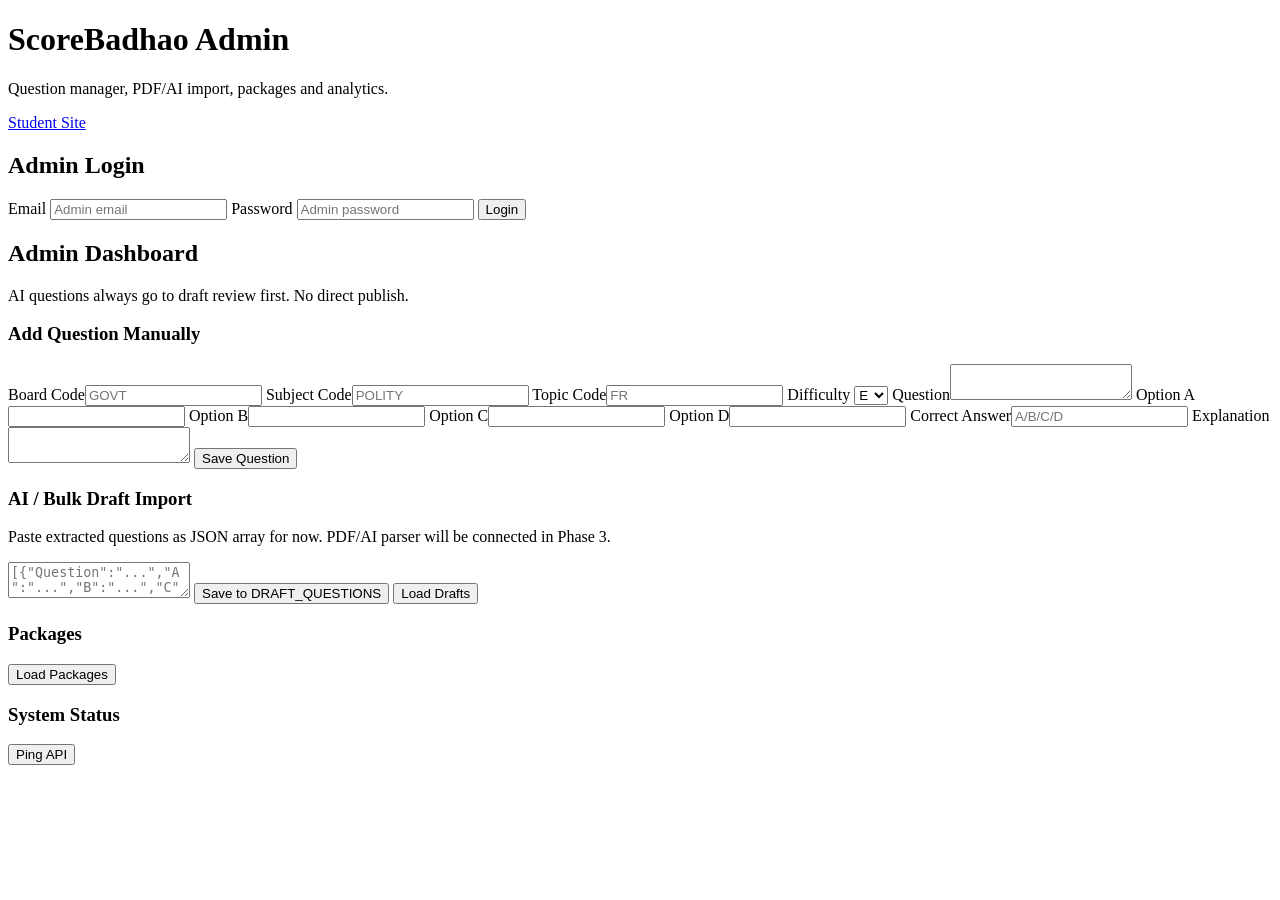
==== admin.html @ 35b72e69 "Add files via upload" ====
<!DOCTYPE html>
<html lang="en">
<head>
  <meta charset="UTF-8" />
  <meta name="viewport" content="width=device-width, initial-scale=1.0" />
  <title>ScoreBadhao Admin</title>
  <link rel="stylesheet" href="assets/css/main.css" />
</head>
<body>
  <div id="toastRoot" class="toast-root"></div>

  <header class="topbar">
    <div>
      <h1>ScoreBadhao Admin</h1>
      <p>Question manager, PDF/AI import, packages and analytics.</p>
    </div>
    <a class="btn ghost" href="index.html">Student Site</a>
  </header>

  <main class="app-shell">
    <section id="adminLoginView" class="view active">
      <div class="card narrow">
        <h2>Admin Login</h2>
        <label>Email</label>
        <input id="adminEmail" placeholder="Admin email" />
        <label>Password</label>
        <input id="adminPassword" type="password" placeholder="Admin password" />
        <button class="btn primary full" id="btnAdminLogin">Login</button>
      </div>
    </section>

    <section id="adminDashboardView" class="view">
      <div class="section-head">
        <h2>Admin Dashboard</h2>
        <p>AI questions always go to draft review first. No direct publish.</p>
      </div>

      <div class="grid two">
        <div class="card">
          <h3>Add Question Manually</h3>
          <label>Board Code</label><input id="qBoard" placeholder="GOVT" />
          <label>Subject Code</label><input id="qSubject" placeholder="POLITY" />
          <label>Topic Code</label><input id="qTopic" placeholder="FR" />
          <label>Difficulty</label>
          <select id="qLevel"><option>E</option><option>M</option><option>H</option></select>
          <label>Question</label><textarea id="qText"></textarea>
          <label>Option A</label><input id="qA" />
          <label>Option B</label><input id="qB" />
          <label>Option C</label><input id="qC" />
          <label>Option D</label><input id="qD" />
          <label>Correct Answer</label><input id="qAnswer" placeholder="A/B/C/D" />
          <label>Explanation</label><textarea id="qExplanation"></textarea>
          <button class="btn primary full" id="btnSaveQuestion">Save Question</button>
        </div>

        <div class="card">
          <h3>AI / Bulk Draft Import</h3>
          <p class="muted">Paste extracted questions as JSON array for now. PDF/AI parser will be connected in Phase 3.</p>
          <textarea id="draftJson" class="large-text" placeholder='[{"Question":"...","A":"...","B":"...","C":"...","D":"...","Answer":"A"}]'></textarea>
          <button class="btn secondary full" id="btnSaveDrafts">Save to DRAFT_QUESTIONS</button>
          <button class="btn ghost full" id="btnLoadDrafts">Load Drafts</button>
          <div id="draftList" class="list"></div>
        </div>

        <div class="card">
          <h3>Packages</h3>
          <button class="btn secondary" id="btnLoadPackages">Load Packages</button>
          <div id="packageList" class="list"></div>
        </div>

        <div class="card">
          <h3>System Status</h3>
          <button class="btn ghost" id="btnPingApi">Ping API</button>
          <pre id="adminStatus" class="status-box"></pre>
        </div>
      </div>
    </section>
  </main>

  <script src="assets/js/config.js"></script>
  <script src="assets/js/toast.js"></script>
  <script src="assets/js/api.js"></script>
  <script src="assets/js/router.js"></script>
  <script src="assets/js/admin.js"></script>
  <script src="assets/js/question_manager.js"></script>
  <script src="assets/js/pdf_import.js"></script>
  <script src="assets/js/ai_import.js"></script>
  <script src="assets/js/payment.js"></script>
</body>
</html>
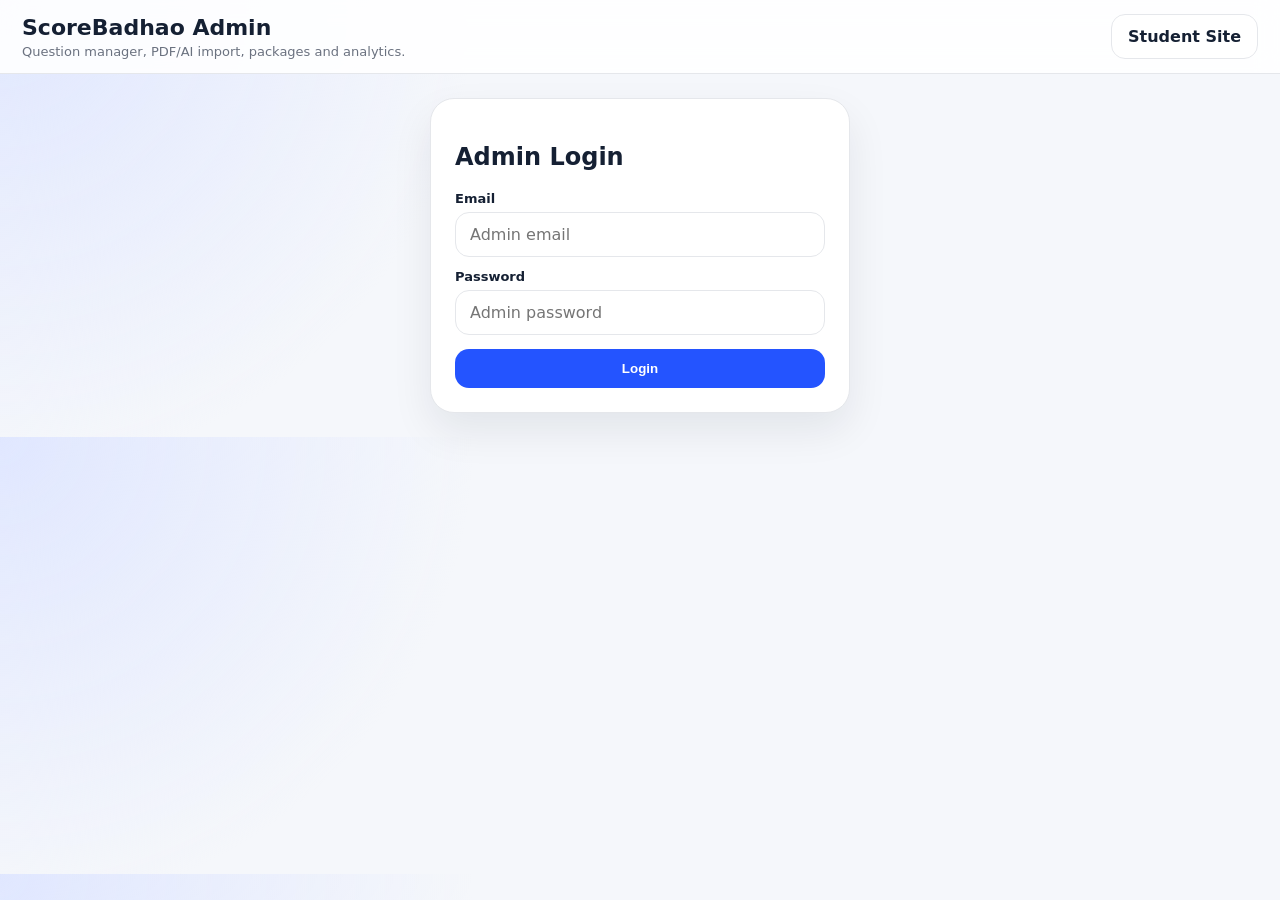
==== commit d6b6564c: "Add files via upload" ====
--- a/admin.html
+++ b/admin.html
@@ -38,9 +38,9 @@
       <div class="grid two">
         <div class="card">
           <h3>Add Question Manually</h3>
-          <label>Board Code</label><input id="qBoard" placeholder="GOVT" />
-          <label>Subject Code</label><input id="qSubject" placeholder="POLITY" />
-          <label>Topic Code</label><input id="qTopic" placeholder="FR" />
+          <label>Board ID</label><input id="qBoard" placeholder="BRD-0001" />
+          <label>Subject ID</label><input id="qSubject" placeholder="SUB-0001" />
+          <label>Topic ID</label><input id="qTopic" placeholder="TPC-0001" />
           <label>Difficulty</label>
           <select id="qLevel"><option>E</option><option>M</option><option>H</option></select>
           <label>Question</label><textarea id="qText"></textarea>
--- a/assets/css/main.css
+++ b/assets/css/main.css
@@ -0,0 +1,295 @@
+:root {
+  --bg: #f5f7fb;
+  --card: #ffffff;
+  --text: #152033;
+  --muted: #6b7280;
+  --primary: #2454ff;
+  --primary-dark: #163bc1;
+  --secondary: #eef2ff;
+  --danger: #dc2626;
+  --success: #16a34a;
+  --warning: #f59e0b;
+  --border: #e5e7eb;
+  --shadow: 0 18px 40px rgba(15, 23, 42, 0.08);
+  font-family: Inter, system-ui, -apple-system, BlinkMacSystemFont, "Segoe UI", sans-serif;
+}
+
+* { box-sizing: border-box; }
+
+body {
+  margin: 0;
+  background: radial-gradient(circle at top left, #e0e7ff, transparent 35%), var(--bg);
+  color: var(--text);
+}
+
+.topbar {
+  position: sticky;
+  top: 0;
+  z-index: 20;
+  background: rgba(255,255,255,0.88);
+  backdrop-filter: blur(12px);
+  border-bottom: 1px solid var(--border);
+  padding: 14px 22px;
+  display: flex;
+  align-items: center;
+  justify-content: space-between;
+}
+
+.topbar h1 { margin: 0; font-size: 22px; }
+.topbar p { margin: 4px 0 0; color: var(--muted); font-size: 13px; }
+.top-actions { display: flex; gap: 10px; align-items: center; }
+
+.app-shell {
+  width: min(1120px, 94vw);
+  margin: 24px auto;
+}
+
+.view { display: none; animation: fadeIn .2s ease; }
+.view.active { display: block; }
+
+@keyframes fadeIn {
+  from { opacity: 0; transform: translateY(6px); }
+  to { opacity: 1; transform: translateY(0); }
+}
+
+.hero-card, .card, .question-card, .palette-card {
+  background: var(--card);
+  border: 1px solid var(--border);
+  border-radius: 24px;
+  box-shadow: var(--shadow);
+  padding: 24px;
+}
+
+.hero-card {
+  min-height: 420px;
+  display: flex;
+  flex-direction: column;
+  justify-content: center;
+}
+
+.hero-card h2 {
+  font-size: clamp(30px, 6vw, 58px);
+  line-height: 1.05;
+  margin: 16px 0;
+  max-width: 820px;
+}
+
+.hero-card p {
+  color: var(--muted);
+  font-size: 18px;
+  max-width: 680px;
+}
+
+.badge {
+  display: inline-flex;
+  align-self: flex-start;
+  background: #eef2ff;
+  color: var(--primary-dark);
+  padding: 8px 12px;
+  border-radius: 999px;
+  font-weight: 700;
+  font-size: 12px;
+}
+
+.card.narrow { max-width: 420px; margin: 0 auto; }
+
+.grid { display: grid; gap: 18px; }
+.grid.two { grid-template-columns: repeat(2, minmax(0, 1fr)); }
+
+.section-head {
+  margin-bottom: 18px;
+}
+
+.section-head h2 { margin-bottom: 4px; }
+.section-head p { color: var(--muted); margin-top: 0; }
+
+label {
+  display: block;
+  margin: 12px 0 6px;
+  font-weight: 700;
+  font-size: 13px;
+}
+
+input, textarea, select {
+  width: 100%;
+  border: 1px solid var(--border);
+  border-radius: 14px;
+  padding: 12px 14px;
+  font: inherit;
+  background: white;
+}
+
+textarea { min-height: 90px; resize: vertical; }
+.large-text { min-height: 230px; font-family: ui-monospace, SFMono-Regular, Menlo, monospace; }
+
+.btn {
+  border: 0;
+  border-radius: 14px;
+  padding: 12px 16px;
+  font-weight: 800;
+  cursor: pointer;
+  text-decoration: none;
+  display: inline-flex;
+  justify-content: center;
+  align-items: center;
+  gap: 8px;
+  transition: transform .12s ease, opacity .12s ease;
+}
+
+.btn:hover { transform: translateY(-1px); }
+.btn.primary { background: var(--primary); color: white; }
+.btn.secondary { background: var(--secondary); color: var(--primary-dark); }
+.btn.ghost { background: #fff; color: var(--text); border: 1px solid var(--border); }
+.btn.danger { background: var(--danger); color: white; }
+.btn.full { width: 100%; margin-top: 14px; }
+.admin-link { background: #111827; color: white; }
+
+.link-btn {
+  border: 0;
+  background: transparent;
+  color: var(--primary);
+  margin-top: 12px;
+  cursor: pointer;
+  font-weight: 700;
+}
+
+.hero-actions { display: flex; gap: 12px; flex-wrap: wrap; margin-top: 18px; }
+
+.list, .test-list {
+  display: grid;
+  gap: 10px;
+  min-height: 50px;
+}
+
+.list-item, .test-item {
+  padding: 13px 14px;
+  border: 1px solid var(--border);
+  border-radius: 14px;
+  background: #fff;
+  cursor: pointer;
+}
+
+.list-item:hover, .test-item:hover {
+  border-color: var(--primary);
+}
+
+.list-item.active {
+  background: #eef2ff;
+  border-color: var(--primary);
+}
+
+.muted { color: var(--muted); }
+
+.exam-toolbar {
+  display: flex;
+  justify-content: space-between;
+  align-items: center;
+  margin-bottom: 18px;
+  gap: 14px;
+}
+
+.timer {
+  background: #111827;
+  color: #fff;
+  border-radius: 18px;
+  padding: 14px 18px;
+  font-weight: 900;
+  min-width: 96px;
+  text-align: center;
+}
+
+.exam-layout {
+  display: grid;
+  grid-template-columns: minmax(0, 1fr) 280px;
+  gap: 18px;
+}
+
+.option {
+  display: block;
+  padding: 14px;
+  margin: 10px 0;
+  border: 1px solid var(--border);
+  border-radius: 14px;
+  cursor: pointer;
+}
+
+.option.selected {
+  background: #eef2ff;
+  border-color: var(--primary);
+}
+
+.answer-actions {
+  display: flex;
+  gap: 10px;
+  flex-wrap: wrap;
+  margin: 18px 0;
+}
+
+.palette {
+  display: grid;
+  grid-template-columns: repeat(5, 1fr);
+  gap: 8px;
+}
+
+.palette button {
+  border: 1px solid var(--border);
+  background: #fff;
+  border-radius: 10px;
+  padding: 10px 0;
+  cursor: pointer;
+  font-weight: 800;
+}
+
+.palette button.active { border-color: var(--primary); color: var(--primary); }
+.palette button.answered { background: #dcfce7; border-color: #86efac; }
+
+.status-box {
+  background: #0f172a;
+  color: #dbeafe;
+  padding: 14px;
+  border-radius: 14px;
+  overflow: auto;
+}
+
+.toast-root {
+  position: fixed;
+  right: 16px;
+  top: 16px;
+  z-index: 9999;
+  display: grid;
+  gap: 10px;
+}
+
+.toast {
+  background: #111827;
+  color: white;
+  padding: 12px 14px;
+  border-radius: 14px;
+  box-shadow: var(--shadow);
+  max-width: 320px;
+  font-weight: 700;
+}
+
+.toast.success { background: var(--success); }
+.toast.error { background: var(--danger); }
+.toast.warning { background: var(--warning); color: #111827; }
+.toast.info { background: var(--primary); }
+
+.skeleton-box {
+  color: transparent;
+  background: linear-gradient(90deg, #f3f4f6, #e5e7eb, #f3f4f6);
+  border-radius: 14px;
+  min-height: 80px;
+  animation: shimmer 1.2s infinite;
+}
+
+@keyframes shimmer {
+  0% { background-position: -200px; }
+  100% { background-position: 200px; }
+}
+
+@media (max-width: 820px) {
+  .grid.two, .exam-layout { grid-template-columns: 1fr; }
+  .topbar { align-items: flex-start; gap: 12px; }
+  .exam-toolbar { align-items: flex-start; }
+}
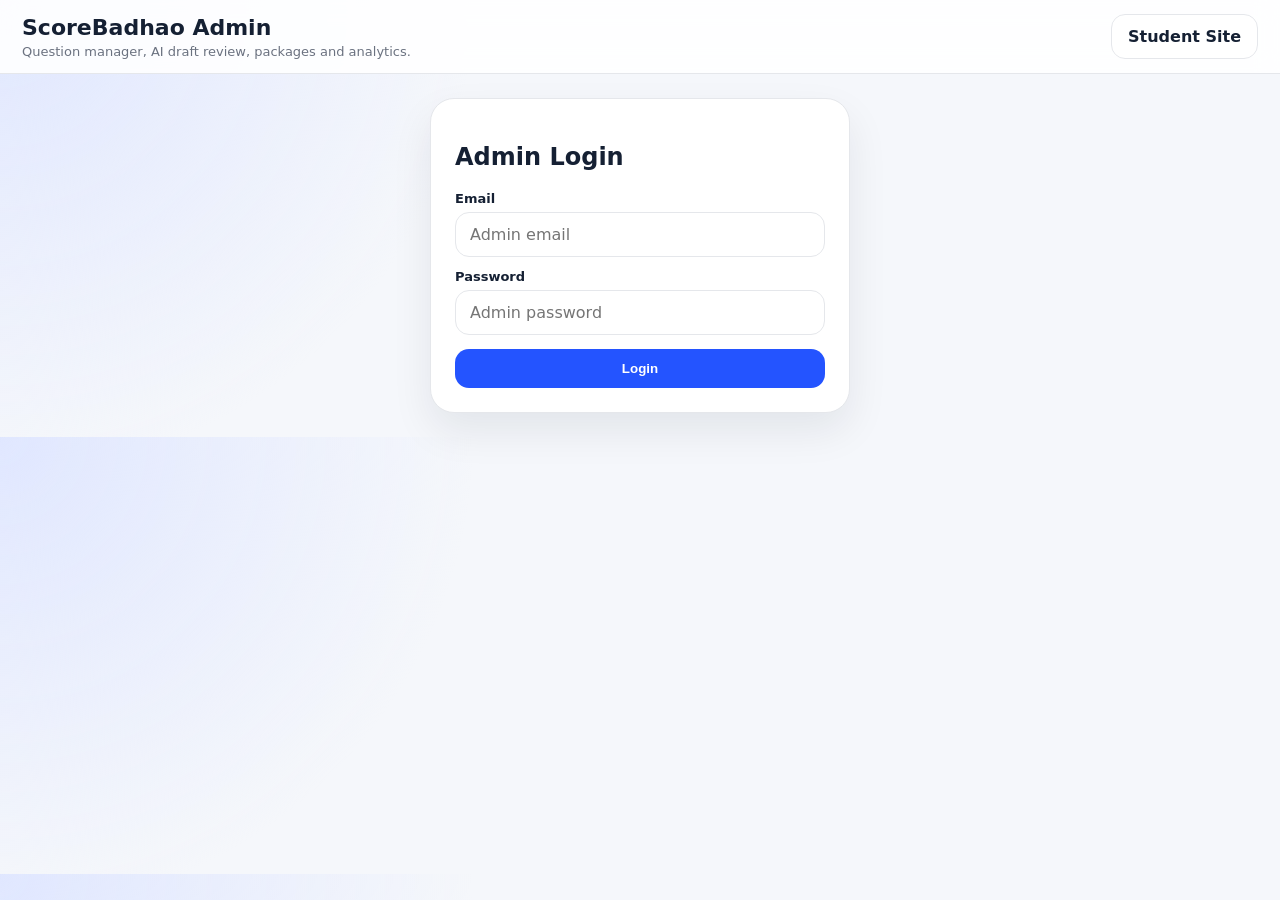
==== commit 09785e91: "Update admin.html" ====
--- a/admin.html
+++ b/admin.html
@@ -8,12 +8,8 @@
 </head>
 <body>
   <div id="toastRoot" class="toast-root"></div>
-
   <header class="topbar">
-    <div>
-      <h1>ScoreBadhao Admin</h1>
-      <p>Question manager, PDF/AI import, packages and analytics.</p>
-    </div>
+    <div><h1>ScoreBadhao Admin</h1><p>Question manager, AI draft review, packages and analytics.</p></div>
     <a class="btn ghost" href="index.html">Student Site</a>
   </header>
 
@@ -21,10 +17,8 @@
     <section id="adminLoginView" class="view active">
       <div class="card narrow">
         <h2>Admin Login</h2>
-        <label>Email</label>
-        <input id="adminEmail" placeholder="Admin email" />
-        <label>Password</label>
-        <input id="adminPassword" type="password" placeholder="Admin password" />
+        <label>Email</label><input id="adminEmail" placeholder="Admin email" />
+        <label>Password</label><input id="adminPassword" type="password" placeholder="Admin password" />
         <button class="btn primary full" id="btnAdminLogin">Login</button>
       </div>
     </section>
@@ -32,48 +26,76 @@
     <section id="adminDashboardView" class="view">
       <div class="section-head">
         <h2>Admin Dashboard</h2>
-        <p>AI questions always go to draft review first. No direct publish.</p>
+        <p>Questions are saved using real database IDs. AI questions must go to draft review first.</p>
       </div>
 
-      <div class="grid two">
-        <div class="card">
-          <h3>Add Question Manually</h3>
-          <label>Board ID</label><input id="qBoard" placeholder="BRD-0001" />
-          <label>Subject ID</label><input id="qSubject" placeholder="SUB-0001" />
-          <label>Topic ID</label><input id="qTopic" placeholder="TPC-0001" />
-          <label>Difficulty</label>
-          <select id="qLevel"><option>E</option><option>M</option><option>H</option></select>
-          <label>Question</label><textarea id="qText"></textarea>
-          <label>Option A</label><input id="qA" />
-          <label>Option B</label><input id="qB" />
-          <label>Option C</label><input id="qC" />
-          <label>Option D</label><input id="qD" />
-          <label>Correct Answer</label><input id="qAnswer" placeholder="A/B/C/D" />
-          <label>Explanation</label><textarea id="qExplanation"></textarea>
-          <button class="btn primary full" id="btnSaveQuestion">Save Question</button>
+      <div class="admin-tabs">
+        <button class="admin-tab active" data-admin-tab="manualQuestionPanel">Manual Question</button>
+        <button class="admin-tab" data-admin-tab="draftQuestionPanel">Draft Review</button>
+        <button class="admin-tab" data-admin-tab="packagePanel">Packages</button>
+        <button class="admin-tab" data-admin-tab="systemPanel">System</button>
+      </div>
+
+      <section id="manualQuestionPanel" class="admin-panel active">
+        <div class="grid two">
+          <div class="card">
+            <h3>Add Question</h3>
+            <div class="grid two compact-grid">
+              <div><label>Board</label><select id="adminBoardSelect"></select></div>
+              <div><label>Exam</label><select id="adminExamSelect"></select></div>
+              <div><label>Subject</label><select id="adminSubjectSelect"></select></div>
+              <div><label>Topic</label><select id="adminTopicSelect"></select></div>
+              <div><label>Difficulty</label><select id="qLevel"><option value="E">Easy</option><option value="M">Medium</option><option value="H">Hard</option></select></div>
+              <div><label>Language</label><select id="qLanguage"><option>Gujarati</option><option>English</option><option>Hindi</option></select></div>
+            </div>
+            <label>Question</label><textarea id="qText" placeholder="Enter question"></textarea>
+            <div class="grid two compact-grid">
+              <div><label>Option A</label><input id="qA" /></div>
+              <div><label>Option B</label><input id="qB" /></div>
+              <div><label>Option C</label><input id="qC" /></div>
+              <div><label>Option D</label><input id="qD" /></div>
+            </div>
+            <label>Correct Answer</label><select id="qAnswer"><option value="A">A</option><option value="B">B</option><option value="C">C</option><option value="D">D</option></select>
+            <label>Explanation</label><textarea id="qExplanation" placeholder="Enter explanation"></textarea>
+            <button class="btn primary full" id="btnSaveQuestion">Save Question</button>
+          </div>
+          <div class="card">
+            <h3>Question Save Status</h3>
+            <p class="muted">After saving, generated Question_ID will appear here.</p>
+            <pre id="questionSaveStatus" class="status-box"></pre>
+            <div class="admin-note"><strong>Locked rule:</strong><p>Question ID is auto-generated by Apps Script. Do not enter manual Question_ID unless repairing old data.</p></div>
+          </div>
         </div>
+      </section>
 
-        <div class="card">
-          <h3>AI / Bulk Draft Import</h3>
-          <p class="muted">Paste extracted questions as JSON array for now. PDF/AI parser will be connected in Phase 3.</p>
-          <textarea id="draftJson" class="large-text" placeholder='[{"Question":"...","A":"...","B":"...","C":"...","D":"...","Answer":"A"}]'></textarea>
-          <button class="btn secondary full" id="btnSaveDrafts">Save to DRAFT_QUESTIONS</button>
-          <button class="btn ghost full" id="btnLoadDrafts">Load Drafts</button>
-          <div id="draftList" class="list"></div>
+      <section id="draftQuestionPanel" class="admin-panel">
+        <div class="grid two">
+          <div class="card">
+            <h3>AI / Bulk Draft Import</h3>
+            <p class="muted">Paste extracted questions as JSON array. They will be saved in DRAFT_QUESTIONS only.</p>
+            <div class="grid two compact-grid">
+              <div><label>Board</label><select id="draftBoardSelect"></select></div>
+              <div><label>Exam</label><select id="draftExamSelect"></select></div>
+              <div><label>Subject</label><select id="draftSubjectSelect"></select></div>
+              <div><label>Topic</label><select id="draftTopicSelect"></select></div>
+            </div>
+            <textarea id="draftJson" class="large-text" placeholder='[{"Question":"...","A":"...","B":"...","C":"...","D":"...","Answer":"A","Explanation":"..."}]'></textarea>
+            <button class="btn secondary full" id="btnSaveDrafts">Save to DRAFT_QUESTIONS</button>
+          </div>
+          <div class="card">
+            <h3>Pending Draft Questions</h3>
+            <button class="btn ghost full" id="btnLoadDrafts">Load Pending Drafts</button>
+            <div id="draftList" class="draft-list"></div>
+          </div>
         </div>
+      </section>
 
-        <div class="card">
-          <h3>Packages</h3>
-          <button class="btn secondary" id="btnLoadPackages">Load Packages</button>
-          <div id="packageList" class="list"></div>
-        </div>
-
-        <div class="card">
-          <h3>System Status</h3>
-          <button class="btn ghost" id="btnPingApi">Ping API</button>
-          <pre id="adminStatus" class="status-box"></pre>
-        </div>
-      </div>
+      <section id="packagePanel" class="admin-panel">
+        <div class="card"><h3>Packages</h3><button class="btn secondary" id="btnLoadPackages">Load Packages</button><div id="packageList" class="list"></div></div>
+      </section>
+      <section id="systemPanel" class="admin-panel">
+        <div class="card"><h3>System Status</h3><button class="btn ghost" id="btnPingApi">Ping API</button><pre id="adminStatus" class="status-box"></pre></div>
+      </section>
     </section>
   </main>
 
--- a/assets/css/main.css
+++ b/assets/css/main.css
@@ -293,3 +293,234 @@
   .topbar { align-items: flex-start; gap: 12px; }
   .exam-toolbar { align-items: flex-start; }
 }
+
+
+/* ===== SCOREBADHAO PHASE 2.1 MCQ ENGINE PATCH ===== */
+
+.sticky-exam-toolbar {
+  position: sticky;
+  top: 72px;
+  z-index: 10;
+  background: rgba(245, 247, 251, 0.92);
+  backdrop-filter: blur(10px);
+  border: 1px solid var(--border);
+  border-radius: 22px;
+  padding: 14px;
+}
+
+.exam-stats-mini {
+  display: flex;
+  gap: 10px;
+  align-items: center;
+  flex-wrap: wrap;
+}
+
+.exam-stats-mini span {
+  background: #fff;
+  border: 1px solid var(--border);
+  border-radius: 999px;
+  padding: 9px 12px;
+  font-size: 13px;
+  font-weight: 800;
+}
+
+.btn.review {
+  background: #f3e8ff;
+  color: #6b21a8;
+}
+
+.question-no-pill {
+  display: inline-flex;
+  background: #eef2ff;
+  color: var(--primary-dark);
+  border-radius: 999px;
+  padding: 8px 12px;
+  font-size: 13px;
+  font-weight: 900;
+}
+
+.option input {
+  margin-right: 8px;
+}
+
+.option.correct-review {
+  background: #dcfce7;
+  border-color: #86efac;
+}
+
+.option.wrong-review {
+  background: #fee2e2;
+  border-color: #fca5a5;
+}
+
+.palette-legend {
+  display: grid;
+  grid-template-columns: 1fr 1fr;
+  gap: 8px;
+  font-size: 12px;
+  color: var(--muted);
+  margin-bottom: 14px;
+}
+
+.palette-legend span {
+  display: inline-flex;
+  align-items: center;
+  gap: 6px;
+}
+
+.dot {
+  width: 10px;
+  height: 10px;
+  border-radius: 999px;
+  display: inline-block;
+  background: #e5e7eb;
+  border: 1px solid var(--border);
+}
+
+.dot.current { background: var(--primary); }
+.dot.answered { background: #22c55e; }
+.dot.review { background: #a855f7; }
+.dot.blank { background: #e5e7eb; }
+
+.palette button.review {
+  background: #f3e8ff;
+  border-color: #c084fc;
+  color: #6b21a8;
+}
+
+.palette button.answered {
+  background: #dcfce7;
+  border-color: #86efac;
+  color: #166534;
+}
+
+.palette button.current {
+  background: var(--primary);
+  border-color: var(--primary);
+  color: white;
+}
+
+.palette button.current.review {
+  background: #7c3aed;
+  color: white;
+}
+
+.modal-overlay {
+  position: fixed;
+  inset: 0;
+  z-index: 10000;
+  background: rgba(15, 23, 42, 0.55);
+  display: grid;
+  place-items: center;
+  padding: 18px;
+}
+
+.modal-card {
+  background: white;
+  width: min(520px, 94vw);
+  border-radius: 24px;
+  padding: 24px;
+  box-shadow: var(--shadow);
+}
+
+.summary-grid {
+  display: grid;
+  grid-template-columns: repeat(2, minmax(0,1fr));
+  gap: 12px;
+  margin: 18px 0;
+}
+
+.summary-tile {
+  border: 1px solid var(--border);
+  border-radius: 16px;
+  padding: 14px;
+  background: #f8fafc;
+}
+
+.summary-tile strong {
+  display: block;
+  font-size: 24px;
+  margin-top: 4px;
+}
+
+.modal-actions {
+  display: flex;
+  justify-content: flex-end;
+  gap: 10px;
+}
+
+.result-grid {
+  display: grid;
+  grid-template-columns: repeat(3, minmax(0,1fr));
+  gap: 14px;
+  margin: 18px 0;
+}
+
+.result-tile {
+  border: 1px solid var(--border);
+  border-radius: 18px;
+  padding: 18px;
+  background: #f8fafc;
+}
+
+.result-tile span {
+  color: var(--muted);
+  font-size: 13px;
+  font-weight: 700;
+}
+
+.result-tile strong {
+  display: block;
+  font-size: 30px;
+  margin-top: 6px;
+}
+
+.review-list {
+  display: grid;
+  gap: 16px;
+  margin-bottom: 20px;
+}
+
+.review-card {
+  background: white;
+  border: 1px solid var(--border);
+  border-radius: 22px;
+  padding: 20px;
+  box-shadow: var(--shadow);
+}
+
+.review-card.correct {
+  border-left: 6px solid #22c55e;
+}
+
+.review-card.wrong {
+  border-left: 6px solid #ef4444;
+}
+
+.review-card.skipped {
+  border-left: 6px solid #94a3b8;
+}
+
+.explanation-box {
+  margin-top: 12px;
+  padding: 14px;
+  background: #f8fafc;
+  border: 1px solid var(--border);
+  border-radius: 14px;
+}
+
+@media (max-width: 820px) {
+  .sticky-exam-toolbar {
+    top: 86px;
+  }
+  .result-grid, .summary-grid {
+    grid-template-columns: 1fr 1fr;
+  }
+  .modal-actions {
+    flex-direction: column;
+  }
+}
+/* FIX: hide submit modal properly */
+.modal-overlay[hidden] {
+  display: none !important;
+}
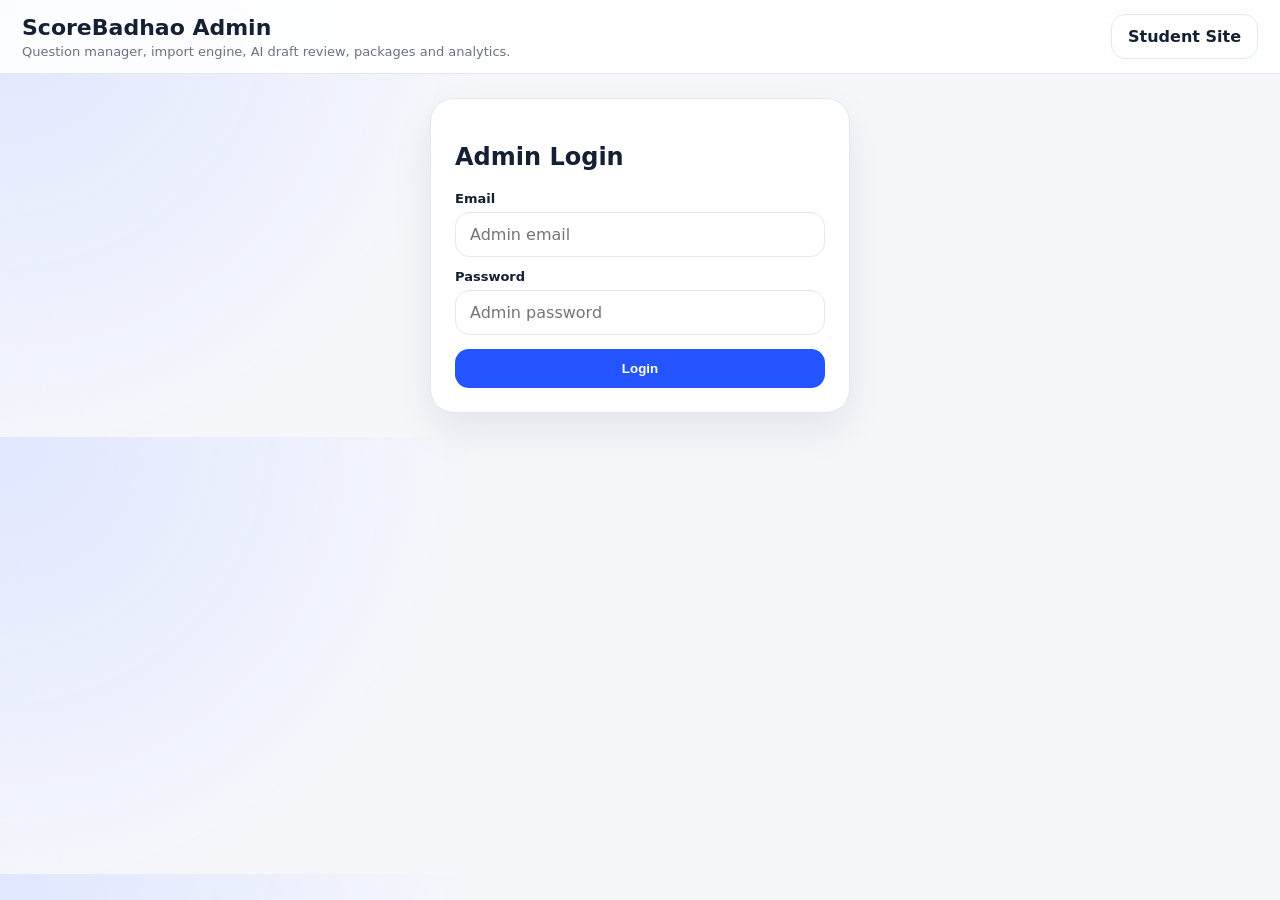
==== commit c9b9d0d3: "Update admin.html" ====
--- a/admin.html
+++ b/admin.html
@@ -1,112 +1,25 @@
-<!DOCTYPE html>
-<html lang="en">
-<head>
-  <meta charset="UTF-8" />
-  <meta name="viewport" content="width=device-width, initial-scale=1.0" />
-  <title>ScoreBadhao Admin</title>
-  <link rel="stylesheet" href="assets/css/main.css" />
-</head>
-<body>
-  <div id="toastRoot" class="toast-root"></div>
-  <header class="topbar">
-    <div><h1>ScoreBadhao Admin</h1><p>Question manager, AI draft review, packages and analytics.</p></div>
-    <a class="btn ghost" href="index.html">Student Site</a>
-  </header>
-
-  <main class="app-shell">
-    <section id="adminLoginView" class="view active">
-      <div class="card narrow">
-        <h2>Admin Login</h2>
-        <label>Email</label><input id="adminEmail" placeholder="Admin email" />
-        <label>Password</label><input id="adminPassword" type="password" placeholder="Admin password" />
-        <button class="btn primary full" id="btnAdminLogin">Login</button>
-      </div>
-    </section>
-
-    <section id="adminDashboardView" class="view">
-      <div class="section-head">
-        <h2>Admin Dashboard</h2>
-        <p>Questions are saved using real database IDs. AI questions must go to draft review first.</p>
-      </div>
-
-      <div class="admin-tabs">
-        <button class="admin-tab active" data-admin-tab="manualQuestionPanel">Manual Question</button>
-        <button class="admin-tab" data-admin-tab="draftQuestionPanel">Draft Review</button>
-        <button class="admin-tab" data-admin-tab="packagePanel">Packages</button>
-        <button class="admin-tab" data-admin-tab="systemPanel">System</button>
-      </div>
-
-      <section id="manualQuestionPanel" class="admin-panel active">
-        <div class="grid two">
-          <div class="card">
-            <h3>Add Question</h3>
-            <div class="grid two compact-grid">
-              <div><label>Board</label><select id="adminBoardSelect"></select></div>
-              <div><label>Exam</label><select id="adminExamSelect"></select></div>
-              <div><label>Subject</label><select id="adminSubjectSelect"></select></div>
-              <div><label>Topic</label><select id="adminTopicSelect"></select></div>
-              <div><label>Difficulty</label><select id="qLevel"><option value="E">Easy</option><option value="M">Medium</option><option value="H">Hard</option></select></div>
-              <div><label>Language</label><select id="qLanguage"><option>Gujarati</option><option>English</option><option>Hindi</option></select></div>
-            </div>
-            <label>Question</label><textarea id="qText" placeholder="Enter question"></textarea>
-            <div class="grid two compact-grid">
-              <div><label>Option A</label><input id="qA" /></div>
-              <div><label>Option B</label><input id="qB" /></div>
-              <div><label>Option C</label><input id="qC" /></div>
-              <div><label>Option D</label><input id="qD" /></div>
-            </div>
-            <label>Correct Answer</label><select id="qAnswer"><option value="A">A</option><option value="B">B</option><option value="C">C</option><option value="D">D</option></select>
-            <label>Explanation</label><textarea id="qExplanation" placeholder="Enter explanation"></textarea>
-            <button class="btn primary full" id="btnSaveQuestion">Save Question</button>
-          </div>
-          <div class="card">
-            <h3>Question Save Status</h3>
-            <p class="muted">After saving, generated Question_ID will appear here.</p>
-            <pre id="questionSaveStatus" class="status-box"></pre>
-            <div class="admin-note"><strong>Locked rule:</strong><p>Question ID is auto-generated by Apps Script. Do not enter manual Question_ID unless repairing old data.</p></div>
-          </div>
-        </div>
-      </section>
-
-      <section id="draftQuestionPanel" class="admin-panel">
-        <div class="grid two">
-          <div class="card">
-            <h3>AI / Bulk Draft Import</h3>
-            <p class="muted">Paste extracted questions as JSON array. They will be saved in DRAFT_QUESTIONS only.</p>
-            <div class="grid two compact-grid">
-              <div><label>Board</label><select id="draftBoardSelect"></select></div>
-              <div><label>Exam</label><select id="draftExamSelect"></select></div>
-              <div><label>Subject</label><select id="draftSubjectSelect"></select></div>
-              <div><label>Topic</label><select id="draftTopicSelect"></select></div>
-            </div>
-            <textarea id="draftJson" class="large-text" placeholder='[{"Question":"...","A":"...","B":"...","C":"...","D":"...","Answer":"A","Explanation":"..."}]'></textarea>
-            <button class="btn secondary full" id="btnSaveDrafts">Save to DRAFT_QUESTIONS</button>
-          </div>
-          <div class="card">
-            <h3>Pending Draft Questions</h3>
-            <button class="btn ghost full" id="btnLoadDrafts">Load Pending Drafts</button>
-            <div id="draftList" class="draft-list"></div>
-          </div>
-        </div>
-      </section>
-
-      <section id="packagePanel" class="admin-panel">
-        <div class="card"><h3>Packages</h3><button class="btn secondary" id="btnLoadPackages">Load Packages</button><div id="packageList" class="list"></div></div>
-      </section>
-      <section id="systemPanel" class="admin-panel">
-        <div class="card"><h3>System Status</h3><button class="btn ghost" id="btnPingApi">Ping API</button><pre id="adminStatus" class="status-box"></pre></div>
-      </section>
-    </section>
-  </main>
-
-  <script src="assets/js/config.js"></script>
-  <script src="assets/js/toast.js"></script>
-  <script src="assets/js/api.js"></script>
-  <script src="assets/js/router.js"></script>
-  <script src="assets/js/admin.js"></script>
-  <script src="assets/js/question_manager.js"></script>
-  <script src="assets/js/pdf_import.js"></script>
-  <script src="assets/js/ai_import.js"></script>
-  <script src="assets/js/payment.js"></script>
-</body>
-</html>
+<!DOCTYPE html><html lang="en"><head><meta charset="UTF-8"/><meta name="viewport" content="width=device-width, initial-scale=1.0"/><title>ScoreBadhao Admin</title><link rel="stylesheet" href="assets/css/main.css"/></head><body>
+<div id="toastRoot" class="toast-root"></div>
+<header class="topbar"><div><h1>ScoreBadhao Admin</h1><p>Question manager, import engine, AI draft review, packages and analytics.</p></div><a class="btn ghost" href="index.html">Student Site</a></header>
+<main class="app-shell">
+<section id="adminLoginView" class="view active"><div class="card narrow"><h2>Admin Login</h2><label>Email</label><input id="adminEmail" placeholder="Admin email"/><label>Password</label><input id="adminPassword" type="password" placeholder="Admin password"/><button class="btn primary full" id="btnAdminLogin">Login</button></div></section>
+<section id="adminDashboardView" class="view"><div class="section-head"><h2>Admin Dashboard</h2><p>Imported and AI questions must go to draft review first.</p></div>
+<div class="admin-tabs"><button class="admin-tab active" data-admin-tab="manualQuestionPanel">Manual Question</button><button class="admin-tab" data-admin-tab="importEnginePanel">Import Engine</button><button class="admin-tab" data-admin-tab="draftQuestionPanel">Draft Review</button><button class="admin-tab" data-admin-tab="packagePanel">Packages</button><button class="admin-tab" data-admin-tab="systemPanel">System</button></div>
+<section id="manualQuestionPanel" class="admin-panel active"><div class="grid two"><div class="card"><h3>Add Question</h3><div class="grid two compact-grid"><div><label>Board</label><select id="adminBoardSelect"></select></div><div><label>Exam</label><select id="adminExamSelect"></select></div><div><label>Subject</label><select id="adminSubjectSelect"></select></div><div><label>Topic</label><select id="adminTopicSelect"></select></div><div><label>Difficulty</label><select id="qLevel"><option value="E">Easy</option><option value="M">Medium</option><option value="H">Hard</option></select></div><div><label>Language</label><select id="qLanguage"><option>Gujarati</option><option>English</option><option>Hindi</option></select></div></div><label>Question</label><textarea id="qText"></textarea><div class="grid two compact-grid"><div><label>Option A</label><input id="qA"/></div><div><label>Option B</label><input id="qB"/></div><div><label>Option C</label><input id="qC"/></div><div><label>Option D</label><input id="qD"/></div></div><label>Correct Answer</label><select id="qAnswer"><option value="A">A</option><option value="B">B</option><option value="C">C</option><option value="D">D</option></select><label>Explanation</label><textarea id="qExplanation"></textarea><button class="btn primary full" id="btnSaveQuestion">Save Question</button></div><div class="card"><h3>Question Save Status</h3><pre id="questionSaveStatus" class="status-box"></pre><div class="admin-note"><strong>Locked rule:</strong><p>Question ID is auto-generated by Apps Script.</p></div></div></div></section>
+<section id="importEnginePanel" class="admin-panel"><div class="card"><h3>Advanced Import Engine</h3><p class="muted">Bulk text, CSV, Excel/TSV paste, AI JSON, PDF placeholder and OCR placeholder. Valid questions save to DRAFT_QUESTIONS only.</p><div class="grid two compact-grid"><div><label>Board</label><select id="importBoardSelect"></select></div><div><label>Exam</label><select id="importExamSelect"></select></div><div><label>Subject</label><select id="importSubjectSelect"></select></div><div><label>Topic</label><select id="importTopicSelect"></select></div><div><label>Difficulty</label><select id="importDifficulty"><option value="E">Easy</option><option value="M">Medium</option><option value="H">Hard</option></select></div><div><label>Language</label><select id="importLanguage"><option>Gujarati</option><option>English</option><option>Hindi</option></select></div></div>
+<div class="import-mode-tabs"><button class="import-mode active" data-import-mode="text">Bulk Text</button><button class="import-mode" data-import-mode="csv">CSV Upload</button><button class="import-mode" data-import-mode="excel">Excel / TSV Paste</button><button class="import-mode" data-import-mode="ai">AI JSON</button><button class="import-mode" data-import-mode="pdf">PDF Placeholder</button><button class="import-mode" data-import-mode="ocr">OCR Placeholder</button></div>
+<div id="bulkTextBox" class="import-mode-panel active"><label>Paste MCQ Text</label><textarea id="bulkTextInput" class="large-text" placeholder="1. Who wrote Constitution?&#10;A. Gandhi&#10;B. Ambedkar&#10;C. Nehru&#10;D. Patel&#10;Answer: B&#10;Explanation: Ambedkar chaired drafting committee."></textarea></div>
+<div id="csvBox" class="import-mode-panel"><label>Upload CSV</label><input id="csvFileInput" type="file" accept=".csv,text/csv"/><p class="muted">Expected columns: Question,A,B,C,D,Answer,Explanation</p></div>
+<div id="excelBox" class="import-mode-panel"><label>Paste Excel / Google Sheet Rows</label><textarea id="excelPasteInput" class="large-text" placeholder="Question	A	B	C	D	Answer	Explanation"></textarea></div>
+<div id="aiBox" class="import-mode-panel"><label>Paste AI JSON Output</label><textarea id="aiJsonInput" class="large-text" placeholder='[{"Question":"...","A":"...","B":"...","C":"...","D":"...","Answer":"A","Explanation":"..."}]'></textarea></div>
+<div id="pdfBox" class="import-mode-panel"><div class="placeholder-panel"><h3>PDF Import Placeholder</h3><p>PDF extraction will be connected in the next phase. It will still save to drafts first.</p></div></div>
+<div id="ocrBox" class="import-mode-panel"><div class="placeholder-panel"><h3>OCR / Scan Placeholder</h3><p>Google Lens / scanned import will be connected later. It will still save to drafts first.</p></div></div>
+<div class="import-actions"><button class="btn secondary" id="btnParseImport">Parse & Preview</button><button class="btn primary" id="btnSaveImportDrafts" disabled>Save Valid Questions to Draft</button><button class="btn ghost" id="btnClearImport">Clear</button></div></div>
+<div class="grid two"><div class="card"><h3>Validation Summary</h3><div id="importSummary" class="summary-grid"></div></div><div class="card"><h3>Import Errors</h3><div id="importErrors" class="import-errors muted">No import parsed yet.</div></div></div>
+<div class="card"><h3>Preview</h3><div id="importPreview" class="import-preview muted">Parse questions to preview here.</div></div><div class="card"><h3>Recent Import Session</h3><pre id="importHistoryBox" class="status-box"></pre></div></section>
+<section id="draftQuestionPanel" class="admin-panel"><div class="grid two"><div class="card"><h3>AI / Bulk Draft Import</h3><p class="muted">Paste extracted questions as JSON array. They will be saved in DRAFT_QUESTIONS only.</p><div class="grid two compact-grid"><div><label>Board</label><select id="draftBoardSelect"></select></div><div><label>Exam</label><select id="draftExamSelect"></select></div><div><label>Subject</label><select id="draftSubjectSelect"></select></div><div><label>Topic</label><select id="draftTopicSelect"></select></div></div><textarea id="draftJson" class="large-text"></textarea><button class="btn secondary full" id="btnSaveDrafts">Save to DRAFT_QUESTIONS</button></div><div class="card"><h3>Pending Draft Questions</h3><button class="btn ghost full" id="btnLoadDrafts">Load Pending Drafts</button><div id="draftList" class="draft-list"></div></div></div></section>
+<section id="packagePanel" class="admin-panel"><div class="card"><h3>Packages</h3><button class="btn secondary" id="btnLoadPackages">Load Packages</button><div id="packageList" class="list"></div></div></section>
+<section id="systemPanel" class="admin-panel"><div class="card"><h3>System Status</h3><button class="btn ghost" id="btnPingApi">Ping API</button><pre id="adminStatus" class="status-box"></pre></div></section>
+</section></main>
+<script src="assets/js/config.js"></script><script src="assets/js/toast.js"></script><script src="assets/js/api.js"></script><script src="assets/js/router.js"></script><script src="assets/js/admin.js"></script><script src="assets/js/import_engine.js"></script><script src="assets/js/question_manager.js"></script><script src="assets/js/pdf_import.js"></script><script src="assets/js/ai_import.js"></script><script src="assets/js/payment.js"></script>
+</body></html>
--- a/assets/css/main.css
+++ b/assets/css/main.css
@@ -524,3 +524,77 @@
 .modal-overlay[hidden] {
   display: none !important;
 }
+/* ===== SCOREBADHAO PHASE 2.2 ADMIN QUESTION MANAGER PATCH ===== */
+
+.admin-tabs {
+  display: flex;
+  gap: 10px;
+  flex-wrap: wrap;
+  margin-bottom: 18px;
+}
+
+.admin-tab {
+  border: 1px solid var(--border);
+  background: #fff;
+  color: var(--text);
+  border-radius: 999px;
+  padding: 11px 14px;
+  font-weight: 900;
+  cursor: pointer;
+}
+
+.admin-tab.active {
+  background: var(--primary);
+  color: #fff;
+  border-color: var(--primary);
+}
+
+.admin-panel { display: none; }
+.admin-panel.active { display: block; }
+
+.compact-grid { gap: 12px; }
+
+.admin-note {
+  margin-top: 18px;
+  border: 1px solid var(--border);
+  background: #f8fafc;
+  border-radius: 16px;
+  padding: 14px;
+}
+
+.draft-list {
+  display: grid;
+  gap: 14px;
+  margin-top: 14px;
+}
+
+.draft-card {
+  border: 1px solid var(--border);
+  border-radius: 18px;
+  background: #fff;
+  padding: 16px;
+  display: grid;
+  gap: 12px;
+}
+
+.draft-card p { margin: 6px 0; }
+
+@media (max-width: 820px) {
+  .admin-tabs { display: grid; grid-template-columns: 1fr 1fr; }
+}
+/* ===== SCOREBADHAO PHASE 2.3 ADVANCED IMPORT ENGINE PATCH ===== */
+.import-mode-tabs{display:flex;gap:10px;flex-wrap:wrap;margin:18px 0}
+.import-mode{border:1px solid var(--border);background:#fff;border-radius:999px;padding:10px 14px;font-weight:900;cursor:pointer}
+.import-mode.active{background:var(--primary);color:#fff;border-color:var(--primary)}
+.import-mode-panel{display:none}.import-mode-panel.active{display:block}
+.import-actions{display:flex;gap:10px;flex-wrap:wrap;margin-top:14px}
+.import-preview{display:grid;gap:12px}
+.preview-card{border:1px solid var(--border);border-radius:18px;padding:14px;background:#fff}
+.preview-card.valid{border-left:6px solid #22c55e}.preview-card.invalid{border-left:6px solid #ef4444}
+.preview-head{display:flex;justify-content:space-between;margin-bottom:8px}
+.import-errors{display:grid;gap:10px}
+.import-error-item{border:1px solid #fecaca;background:#fef2f2;border-radius:14px;padding:12px}
+.success-text{color:#15803d;font-weight:800}
+.placeholder-panel{border:1px dashed var(--border);border-radius:18px;background:#f8fafc;padding:18px}
+button:disabled{opacity:.55;cursor:not-allowed}
+@media (max-width:820px){.import-actions{display:grid}.import-mode-tabs{display:grid;grid-template-columns:1fr 1fr}}
